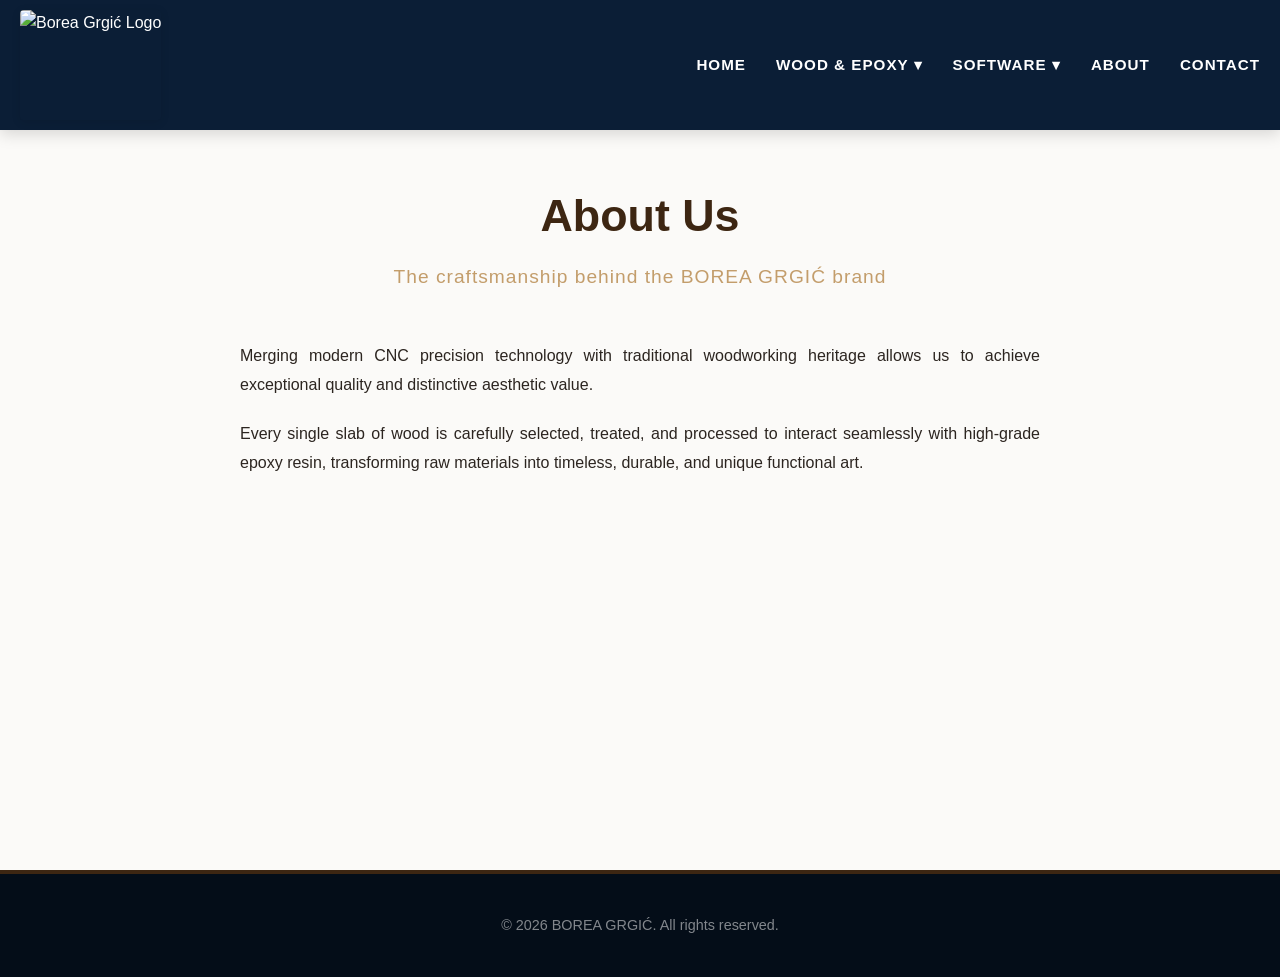
==== about.html @ 1d8dd4dd "v1.004" ====
<!DOCTYPE html>
<html lang="en">
<head>
    <meta charset="UTF-8">
    <meta name="viewport" content="width=device-width, initial-scale=1.0">
    <title>BOREA GRGIĆ | About Us</title>
    <link rel="stylesheet" href="css/style.css">
</head>
<body>
    <!-- HEADER -->
    <header>
        <nav>
            <a href="index.html" class="logo"><img src="assets/Borea_jpeg.jpeg" alt="Borea Grgić Logo"></a>
            <div class="menu-toggle" id="mobile-menu-toggle"><span></span><span></span><span></span></div>
            <ul class="nav-links" id="nav-links-menu">
                <li><a href="index.html">HOME</a></li>
                <li><a href="wood-epoxy.html">WOOD & EPOXY ▾</a>
                    <ul class="dropdown-menu">
                        <li><a href="wood-epoxy.html#products">Products</a></li>
                        <li><a href="wood-epoxy.html#gallery">Gallery</a></li>
                        <li><a href="wood-epoxy.html#custom">Custom Orders</a></li>
                    </ul>
                </li>
                <li><a href="software.html">SOFTWARE ▾</a>
                    <ul class="dropdown-menu">
                        <li><a href="software.html">ProbeXYZ.dll</a></li>
                    </ul>
                </li>
                <li><a href="about.html">ABOUT</a></li>
                <li><a href="contact.html">CONTACT</a></li>
            </ul>
        </nav>
    </header>

    <main>
        <div class="page-header">
            <h1>About Us</h1>
            <h2>The craftsmanship behind the BOREA GRGIĆ brand</h2>
        </div>
        <div style="max-width: 800px; margin: 0 auto; text-align: justify; line-height: 1.8;">
            <p style="margin-bottom: 20px;">
                Merging modern CNC precision technology with traditional woodworking heritage allows us to achieve exceptional quality and distinctive aesthetic value. 
            </p>
            <p>
                Every single slab of wood is carefully selected, treated, and processed to interact seamlessly with high-grade epoxy resin, transforming raw materials into timeless, durable, and unique functional art.
            </p>
        </div>
    </main>

    <footer><p>&copy; 2026 BOREA GRGIĆ. All rights reserved.</p></footer>
    <script src="js/main.js"></script>
</body>
</html>
---- css/style.css ----
/* --- WOOD, EPOXY & GOLD PALETTE --- */
:root {
    --primary-blue: #0b1e36;    /* Duboka modra - epoxy */
    --wood-brown: #3d2612;      /* Topla drvena smeđa */
    --accent-gold: #c39d6b;     /* Elegantna zlatna */
    --text-dark: #2c2520;       /* Tamno smeđe/crna za tekst */
    --text-light: #ffffff;
    --bg-light: #fbfaf8;        /* Prirodna prljavo-bijela pozadina */
    --bg-alt: #f1ede6;          /* Svijetlo drveno-siva za kontraste */
    --font-main: 'Segoe UI', -apple-system, BlinkMacSystemFont, sans-serif;
    --transition: all 0.3s ease;
    --shadow: 0 4px 20px rgba(61, 38, 18, 0.08);
}

* { box-sizing: border-box; margin: 0; padding: 0; }
body {
    font-family: var(--font-main);
    color: var(--text-dark);
    background-color: var(--bg-light);
    line-height: 1.6;
}

a { text-decoration: none; color: inherit; transition: var(--transition); }
ul { list-style: none; }
img { max-width: 100%; display: block; }

/* --- NAVIGACIJA & GIGANTSKI LOGO --- */
header {
    background: var(--primary-blue);
    color: var(--text-light);
    position: fixed;
    top: 0;
    width: 100%;
    z-index: 1000;
    box-shadow: 0 4px 15px rgba(0,0,0,0.15);
}

nav {
    max-width: 1300px;
    margin: 0 auto;
    padding: 10px 20px;
    display: flex;
    justify-content: space-between;
    align-items: center;
}

/* Povećan logo i maknuta restrikcija visine */
.logo img { 
    height: 110px; /* Duplo veći nego prije */
    width: auto;
    border-radius: 4px;
    box-shadow: 0 2px 10px rgba(0,0,0,0.1);
}

.nav-links { display: flex; align-items: center; gap: 30px; }
.nav-links > li { position: relative; padding: 15px 0; }
.nav-links a { font-size: 0.95rem; font-weight: 600; letter-spacing: 1px; }
.nav-links a:hover, .nav-links li:hover > a { color: var(--accent-gold); }

/* Dropdown */
.dropdown-menu {
    position: absolute;
    top: 100%;
    left: 50%;
    transform: translateX(-50%) translateY(10px);
    background: var(--primary-blue);
    min-width: 200px;
    box-shadow: var(--shadow);
    border-radius: 6px;
    padding: 10px 0;
    opacity: 0;
    visibility: hidden;
    transition: var(--transition);
    border-top: 3px solid var(--accent-gold);
}

.dropdown-menu li a { padding: 10px 20px; display: block; font-size: 0.85rem; color: rgba(255, 255, 255, 0.85); }
.dropdown-menu li a:hover { background: rgba(195, 157, 107, 0.15); color: var(--accent-gold); }
.nav-links li:hover .dropdown-menu { opacity: 1; visibility: visible; transform: translateX(-50%) translateY(0); }

/* Mobilni */
.menu-toggle { display: none; flex-direction: column; gap: 5px; cursor: pointer; }
.menu-toggle span { width: 25px; height: 3px; background-color: var(--text-light); transition: var(--transition); }

/* --- STRUKTURA --- */
main { max-width: 1200px; margin: 180px auto 60px auto; padding: 0 20px; min-height: 70vh; }
.page-header { text-align: center; margin-bottom: 50px; }
.page-header h1 { font-size: 2.8rem; color: var(--wood-brown); margin-bottom: 10px; font-weight: 700; }
.page-header h2 { font-size: 1.2rem; color: var(--accent-gold); font-weight: 400; letter-spacing: 1px; }

/* Grid */
.grid-3 { display: grid; grid-template-columns: repeat(auto-fit, minmax(300px, 1fr)); gap: 30px; margin-top: 40px; }
.card { background: var(--bg-alt); padding: 30px; border-radius: 8px; box-shadow: var(--shadow); border-top: 4px solid var(--wood-brown); }
.card h3 { color: var(--wood-brown); margin-bottom: 15px; }

/* Software Layout */
.software-layout { display: grid; grid-template-columns: 1.1fr 0.9fr; gap: 50px; align-items: start; }
.main-view { background: var(--bg-alt); aspect-ratio: 16/10; border-radius: 8px; display: flex; align-items: center; justify-content: center; color: #778899; border: 1px dashed var(--accent-gold); }
.thumbs-holder { display: grid; grid-template-columns: repeat(3, 1fr); gap: 15px; margin-top: 15px; }
.thumb-box { background: var(--bg-alt); aspect-ratio: 16/10; border-radius: 4px; display: flex; align-items: center; justify-content: center; font-size: 0.8rem; color: #999; }
.checkout-card { background: var(--primary-blue); color: var(--text-light); padding: 40px; border-radius: 8px; border-top: 4px solid var(--accent-gold); box-shadow: var(--shadow); margin-top: 25px; }
.checkout-card h3 { color: var(--text-light); }
.price-tag { font-size: 2.5rem; font-weight: 700; color: var(--accent-gold); margin: 15px 0; }
.btn-stack { display: flex; flex-direction: column; gap: 15px; }

/* Gumbi */
.btn { display: inline-block; padding: 12px 30px; border-radius: 4px; font-weight: 700; text-transform: uppercase; font-size: 0.85rem; text-align: center; cursor: pointer; border: 2px solid transparent; }
.btn-solid { background: var(--accent-gold); color: var(--primary-blue); }
.btn-solid:hover { background: #dcb37f; }
.btn-outline { background: transparent; color: var(--text-light); border-color: var(--text-light); }
.btn-outline:hover { background: var(--text-light); color: var(--primary-blue); }
.btn-hero { border-color: var(--accent-gold); color: var(--accent-gold); border-radius: 30px; margin-top: 20px; }
.btn-hero:hover { background: var(--accent-gold); color: var(--primary-blue); }

footer { background: #040d18; color: rgba(255, 255, 255, 0.5); padding: 40px 20px; text-align: center; font-size: 0.9rem; border-top: 4px solid var(--wood-brown); }

@media (max-width: 768px) {
    .menu-toggle { display: flex; }
    .nav-links { position: absolute; top: 100%; left: 0; right: 0; background: var(--primary-blue); flex-direction: column; gap: 0; width: 100%; max-height: 0; overflow: hidden; transition: var(--transition); }
    .nav-links.active { max-height: 450px; }
    .nav-links > li { width: 100%; text-align: center; padding: 15px 0; border-bottom: 1px solid rgba(255,255,255,0.05); }
    .dropdown-menu { position: static; transform: none; opacity: 1; visibility: visible; background: rgba(0, 0, 0, 0.2); display: none; }
    .nav-links li:hover .dropdown-menu { display: block; }
    .software-layout { grid-template-columns: 1fr; }
    .logo img { height: 75px; }
    main { margin-top: 130px; }
}
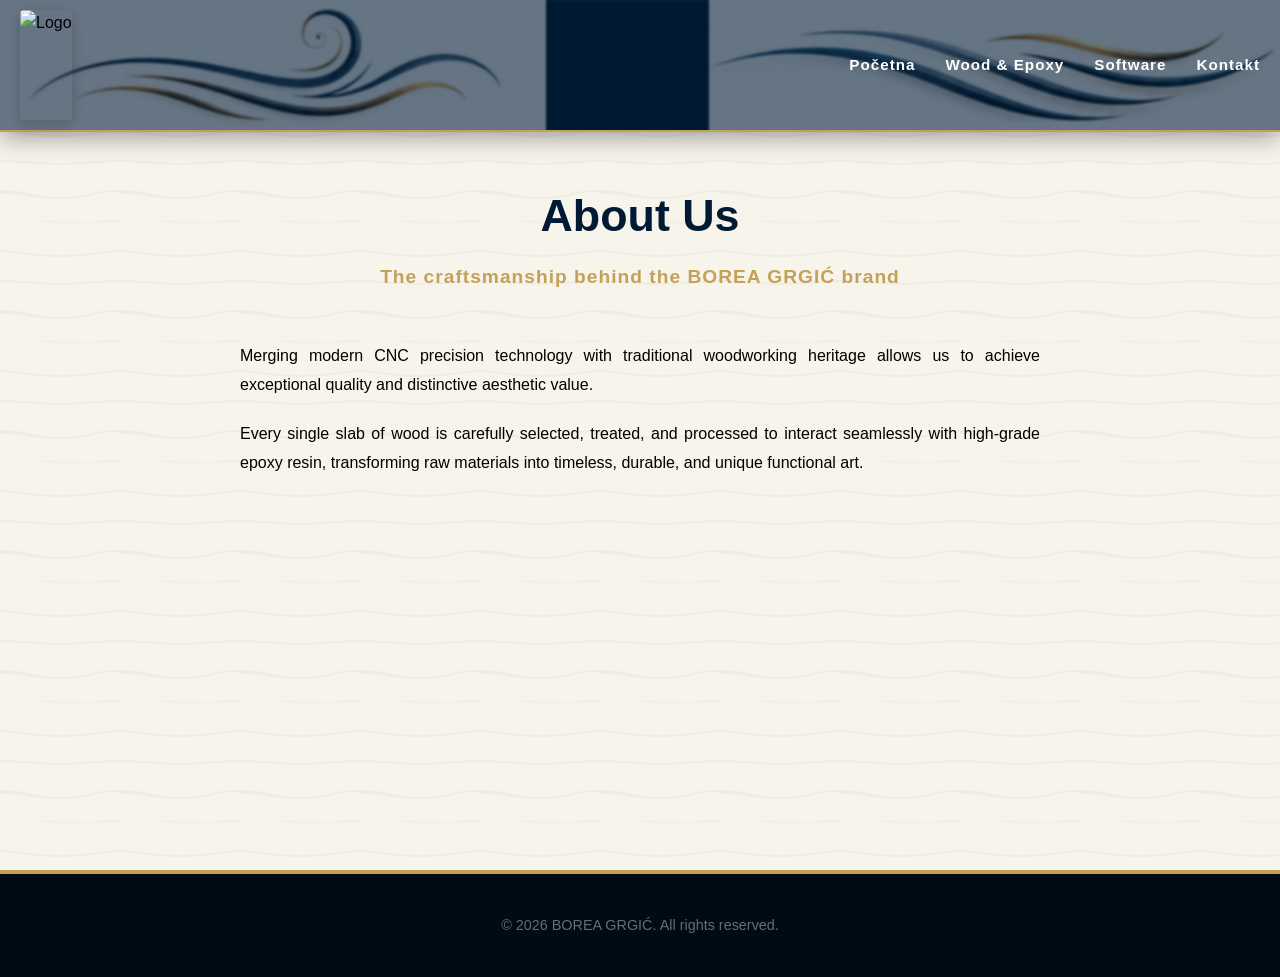
==== commit c22ce580: "navigacija js" ====
--- a/about.html
+++ b/about.html
@@ -7,47 +7,23 @@
     <link rel="stylesheet" href="css/style.css">
 </head>
 <body>
-    <!-- HEADER -->
-    <header>
-        <nav>
-            <a href="index.html" class="logo"><img src="assets/Borea_jpeg.jpeg" alt="Borea Grgić Logo"></a>
-            <div class="menu-toggle" id="mobile-menu-toggle"><span></span><span></span><span></span></div>
-            <ul class="nav-links" id="nav-links-menu">
-                <li><a href="index.html">HOME</a></li>
-                <li><a href="wood-epoxy.html">WOOD & EPOXY ▾</a>
-                    <ul class="dropdown-menu">
-                        <li><a href="wood-epoxy.html#products">Products</a></li>
-                        <li><a href="wood-epoxy.html#gallery">Gallery</a></li>
-                        <li><a href="wood-epoxy.html#custom">Custom Orders</a></li>
-                    </ul>
-                </li>
-                <li><a href="software.html">SOFTWARE ▾</a>
-                    <ul class="dropdown-menu">
-                        <li><a href="software.html">ProbeXYZ.dll</a></li>
-                    </ul>
-                </li>
-                <li><a href="about.html">ABOUT</a></li>
-                <li><a href="contact.html">CONTACT</a></li>
-            </ul>
-        </nav>
-    </header>
+  <main>
+    <div class="page-header">
+      <h1>About Us</h1>
+      <h2>The craftsmanship behind the BOREA GRGIĆ brand</h2>
+    </div>
+    <div style="max-width: 800px; margin: 0 auto; text-align: justify; line-height: 1.8;">
+      <p style="margin-bottom: 20px;">
+        Merging modern CNC precision technology with traditional woodworking heritage allows us to achieve exceptional quality and distinctive aesthetic value.
+      </p>
+      <p>
+        Every single slab of wood is carefully selected, treated, and processed to interact seamlessly with high-grade epoxy resin, transforming raw materials into timeless, durable, and unique functional art.
+      </p>
+    </div>
+  </main>
 
-    <main>
-        <div class="page-header">
-            <h1>About Us</h1>
-            <h2>The craftsmanship behind the BOREA GRGIĆ brand</h2>
-        </div>
-        <div style="max-width: 800px; margin: 0 auto; text-align: justify; line-height: 1.8;">
-            <p style="margin-bottom: 20px;">
-                Merging modern CNC precision technology with traditional woodworking heritage allows us to achieve exceptional quality and distinctive aesthetic value. 
-            </p>
-            <p>
-                Every single slab of wood is carefully selected, treated, and processed to interact seamlessly with high-grade epoxy resin, transforming raw materials into timeless, durable, and unique functional art.
-            </p>
-        </div>
-    </main>
-
-    <footer><p>&copy; 2026 BOREA GRGIĆ. All rights reserved.</p></footer>
-    <script src="js/main.js"></script>
+  <footer><p>&copy; 2026 BOREA GRGIĆ. All rights reserved.</p></footer>
+  <script src="js/main.js"></script>
+  <script src="js/navigacija.js"></script>
 </body>
 </html>
--- a/css/style.css
+++ b/css/style.css
@@ -1,38 +1,48 @@
-/* --- WOOD, EPOXY & GOLD PALETTE --- */
+/* --- VRIJEDNOSTI I BOJE (Potpuna kontrola nad izolacijom teksta) --- */
 :root {
-    --primary-blue: #0b1e36;    /* Duboka modra - epoxy */
-    --wood-brown: #3d2612;      /* Topla drvena smeđa */
-    --accent-gold: #c39d6b;     /* Elegantna zlatna */
-    --text-dark: #2c2520;       /* Tamno smeđe/crna za tekst */
-    --text-light: #ffffff;
-    --bg-light: #fbfaf8;        /* Prirodna prljavo-bijela pozadina */
-    --bg-alt: #f1ede6;          /* Svijetlo drveno-siva za kontraste */
-    --font-main: 'Segoe UI', -apple-system, BlinkMacSystemFont, sans-serif;
+    --primary-blue: #001a33;    /* Duboka, sjajna modra */
+    --wood-medium-dark: #3a2211; /* Zadržana varijabla radi kompatibilnosti */
+    --accent-gold: #c5a059;     /* Elegantna zlatna */
+    --text-dark: #000000;       /* Glavna slova na stranici su sada CRNA */
+    --text-light: #ffffff;      /* Svijetli tekst za elemente na plavoj podlozi */
     --transition: all 0.3s ease;
-    --shadow: 0 4px 20px rgba(61, 38, 18, 0.08);
+    --shadow: 0 4px 20px rgba(0, 0, 0, 0.3);
 }
 
 * { box-sizing: border-box; margin: 0; padding: 0; }
+
 body {
-    font-family: var(--font-main);
-    color: var(--text-dark);
-    background-color: var(--bg-light);
+    font-family: 'Segoe UI', -apple-system, BlinkMacSystemFont, sans-serif;
+    color: var(--text-dark); /* Crna slova na razini cijelog body-a */
     line-height: 1.6;
+    
+    /* GLAVNA PODLOGA S UZORKOM DRVA (Inline SVG bešavni godovi drva preko blage bež podloge) */
+    background-color: #f7f4eb; 
+    background-image: url("data:image/svg+xml,%3Csvg xmlns='http://www.w3.org/2000/svg' width='120' height='120' viewBox='0 0 120 120'%3E%3Cpath d='M0 10c20 0 30 5 60 5s40-5 60-5v2c-20 0-30 5-60 5S20 12 0 12zm0 30c20 0 40 3 60 3s40-3 60-3v2c-20 0-40 3-60 3S20 42 0 42zm0 30c30 0 30 7 60 7s30-7 60-7v2c-30 0-30 7-60 7S30 74 0 74zm0 30c15 0 35 2 60 2s45-2 60-2v2c-15 0-35 2-60 2s45-2 60-2z' fill='%233a2211' fill-opacity='0.035'/%3E%3C/svg%3E");
 }
 
 a { text-decoration: none; color: inherit; transition: var(--transition); }
 ul { list-style: none; }
 img { max-width: 100%; display: block; }
 
-/* --- NAVIGACIJA & GIGANTSKI LOGO --- */
+/* --- NAVIGACIJSKA TRAKA S "POSIJANIM" VALOVIMA IZ LOGOTIPA ---- */
 header {
-    background: var(--primary-blue);
-    color: var(--text-light);
     position: fixed;
     top: 0;
     width: 100%;
     z-index: 1000;
-    box-shadow: 0 4px 15px rgba(0,0,0,0.15);
+    
+    /* Osnovna tamno plava podloga */
+    background-color: var(--primary-blue);
+    
+    /* Ovdje "sijemo" elemente iz logotipa: wave_top s lijeve strane, wave_bottom s desne strane */
+    background-image: url('../assets/wave_top.png'), url('../assets/wave_bottom.png');
+    background-position: left center, right center;
+    background-repeat: no-repeat, no-repeat;
+    background-size: contain, contain; /* Prilagođava se visini navigacije */
+    
+    border-bottom: 2px solid var(--accent-gold);
+    box-shadow: 0 4px 25px rgba(0, 0, 0, 0.4), inset 0 1px 0 rgba(255, 255, 255, 0.1);
 }
 
 nav {
@@ -42,30 +52,33 @@
     display: flex;
     justify-content: space-between;
     align-items: center;
-}
-
-/* Povećan logo i maknuta restrikcija visine */
+    /* Lagani poluprozirni sloj da tekst preko posijanih valova ostane čitljiv */
+    background: rgba(0, 26, 51, 0.6); 
+    backdrop-filter: blur(1px);
+}
+
 .logo img { 
-    height: 110px; /* Duplo veći nego prije */
+    height: 110px; 
     width: auto;
     border-radius: 4px;
-    box-shadow: 0 2px 10px rgba(0,0,0,0.1);
-}
-
+    box-shadow: 0 4px 15px rgba(0,0,0,0.2);
+}
+
+/* Izolirani linkovi unutar navigacije kako se ne bi miješali s crnim slovima body-ja */
 .nav-links { display: flex; align-items: center; gap: 30px; }
 .nav-links > li { position: relative; padding: 15px 0; }
-.nav-links a { font-size: 0.95rem; font-weight: 600; letter-spacing: 1px; }
-.nav-links a:hover, .nav-links li:hover > a { color: var(--accent-gold); }
-
-/* Dropdown */
+.nav-links a { font-size: 0.95rem; font-weight: 600; letter-spacing: 1px; color: var(--text-light) !important; }
+.nav-links a:hover, .nav-links li:hover > a { color: var(--accent-gold) !important; }
+
+/* Dropdown izbornik - NETAKNUTA ORIGINALNA STRUKTURA I POZICIJA */
 .dropdown-menu {
     position: absolute;
     top: 100%;
     left: 50%;
     transform: translateX(-50%) translateY(10px);
-    background: var(--primary-blue);
+    background: #001122;
     min-width: 200px;
-    box-shadow: var(--shadow);
+    box-shadow: 0 8px 30px rgba(0,0,0,0.5);
     border-radius: 6px;
     padding: 10px 0;
     opacity: 0;
@@ -74,54 +87,118 @@
     border-top: 3px solid var(--accent-gold);
 }
 
-.dropdown-menu li a { padding: 10px 20px; display: block; font-size: 0.85rem; color: rgba(255, 255, 255, 0.85); }
-.dropdown-menu li a:hover { background: rgba(195, 157, 107, 0.15); color: var(--accent-gold); }
+.dropdown-menu li a { padding: 10px 20px; display: block; font-size: 0.85rem; color: rgba(255, 255, 255, 0.9) !important; }
+.dropdown-menu li a:hover { background: rgba(197, 160, 89, 0.2); color: var(--accent-gold) !important; }
 .nav-links li:hover .dropdown-menu { opacity: 1; visibility: visible; transform: translateX(-50%) translateY(0); }
 
-/* Mobilni */
+/* Mobilni hamburger */
 .menu-toggle { display: none; flex-direction: column; gap: 5px; cursor: pointer; }
 .menu-toggle span { width: 25px; height: 3px; background-color: var(--text-light); transition: var(--transition); }
 
-/* --- STRUKTURA --- */
+/* --- STRUKTURA SADRŽAJA --- */
 main { max-width: 1200px; margin: 180px auto 60px auto; padding: 0 20px; min-height: 70vh; }
 .page-header { text-align: center; margin-bottom: 50px; }
-.page-header h1 { font-size: 2.8rem; color: var(--wood-brown); margin-bottom: 10px; font-weight: 700; }
-.page-header h2 { font-size: 1.2rem; color: var(--accent-gold); font-weight: 400; letter-spacing: 1px; }
-
-/* Grid */
+.page-header h1 { font-size: 2.8rem; color: var(--primary-blue); margin-bottom: 10px; font-weight: 700; text-shadow: none; } /* Prebačeno u plavu radi čitljivosti na čistom drvu */
+.page-header h2 { font-size: 1.2rem; color: var(--accent-gold); font-weight: 600; letter-spacing: 1px; }
+
 .grid-3 { display: grid; grid-template-columns: repeat(auto-fit, minmax(300px, 1fr)); gap: 30px; margin-top: 40px; }
-.card { background: var(--bg-alt); padding: 30px; border-radius: 8px; box-shadow: var(--shadow); border-top: 4px solid var(--wood-brown); }
-.card h3 { color: var(--wood-brown); margin-bottom: 15px; }
-
-/* Software Layout */
+.card { background: rgba(255, 255, 255, 0.85); backdrop-filter: blur(4px); padding: 30px; border-radius: 8px; box-shadow: var(--shadow); border-top: 4px solid var(--accent-gold); border-left: 1px solid rgba(0,0,0,0.05); }
+.card h3 { color: var(--accent-gold); margin-bottom: 15px; }
+.card p { color: var(--text-dark); } /* Osiguran crni tekst u karticama */
+
+/* Software Stranica Layout */
 .software-layout { display: grid; grid-template-columns: 1.1fr 0.9fr; gap: 50px; align-items: start; }
-.main-view { background: var(--bg-alt); aspect-ratio: 16/10; border-radius: 8px; display: flex; align-items: center; justify-content: center; color: #778899; border: 1px dashed var(--accent-gold); }
+.main-view { background: rgba(255, 255, 255, 0.7); aspect-ratio: 16/10; border-radius: 8px; display: flex; align-items: center; justify-content: center; color: var(--text-dark); border: 1px dashed var(--accent-gold); }
 .thumbs-holder { display: grid; grid-template-columns: repeat(3, 1fr); gap: 15px; margin-top: 15px; }
-.thumb-box { background: var(--bg-alt); aspect-ratio: 16/10; border-radius: 4px; display: flex; align-items: center; justify-content: center; font-size: 0.8rem; color: #999; }
-.checkout-card { background: var(--primary-blue); color: var(--text-light); padding: 40px; border-radius: 8px; border-top: 4px solid var(--accent-gold); box-shadow: var(--shadow); margin-top: 25px; }
+.thumb-box { background: rgba(255, 255, 255, 0.7); aspect-ratio: 16/10; border-radius: 4px; display: flex; align-items: center; justify-content: center; font-size: 0.8rem; color: var(--text-dark); }
+
+.checkout-card { background: linear-gradient(180deg, #00264d 0%, #001122 100%); color: var(--text-light); padding: 40px; border-radius: 8px; border-top: 4px solid var(--accent-gold); box-shadow: 0 10px 30px rgba(0,0,0,0.3); margin-top: 25px; border: 1px solid rgba(255,255,255,0.1); }
 .checkout-card h3 { color: var(--text-light); }
 .price-tag { font-size: 2.5rem; font-weight: 700; color: var(--accent-gold); margin: 15px 0; }
 .btn-stack { display: flex; flex-direction: column; gap: 15px; }
 
 /* Gumbi */
 .btn { display: inline-block; padding: 12px 30px; border-radius: 4px; font-weight: 700; text-transform: uppercase; font-size: 0.85rem; text-align: center; cursor: pointer; border: 2px solid transparent; }
-.btn-solid { background: var(--accent-gold); color: var(--primary-blue); }
-.btn-solid:hover { background: #dcb37f; }
+.btn-solid { background: var(--accent-gold); color: #000; }
+.btn-solid:hover { background: #ffe07d; }
 .btn-outline { background: transparent; color: var(--text-light); border-color: var(--text-light); }
 .btn-outline:hover { background: var(--text-light); color: var(--primary-blue); }
 .btn-hero { border-color: var(--accent-gold); color: var(--accent-gold); border-radius: 30px; margin-top: 20px; }
-.btn-hero:hover { background: var(--accent-gold); color: var(--primary-blue); }
-
-footer { background: #040d18; color: rgba(255, 255, 255, 0.5); padding: 40px 20px; text-align: center; font-size: 0.9rem; border-top: 4px solid var(--wood-brown); }
-
+.btn-hero:hover { background: var(--accent-gold); color: #000; }
+
+footer { background: #000b14; color: rgba(255, 255, 255, 0.4); padding: 40px 20px; text-align: center; font-size: 0.9rem; border-top: 4px solid var(--accent-gold); }
+
+/* ==========================================
+   RESPONZIVNOST & MOBILNI MENI (ZAMIJENI OD OVDJE DO KRAJA DATOTEKE)
+   ========================================== */
 @media (max-width: 768px) {
-    .menu-toggle { display: flex; }
-    .nav-links { position: absolute; top: 100%; left: 0; right: 0; background: var(--primary-blue); flex-direction: column; gap: 0; width: 100%; max-height: 0; overflow: hidden; transition: var(--transition); }
-    .nav-links.active { max-height: 450px; }
-    .nav-links > li { width: 100%; text-align: center; padding: 15px 0; border-bottom: 1px solid rgba(255,255,255,0.05); }
-    .dropdown-menu { position: static; transform: none; opacity: 1; visibility: visible; background: rgba(0, 0, 0, 0.2); display: none; }
-    .nav-links li:hover .dropdown-menu { display: block; }
-    .software-layout { grid-template-columns: 1fr; }
-    .logo img { height: 75px; }
-    main { margin-top: 130px; }
+  .menu-toggle {
+    display: flex;
+  }
+
+  .nav-links {
+    position: absolute;
+    top: 100%;
+    left: 0;
+    right: 0;
+    background: #001122;
+    flex-direction: column;
+    gap: 0;
+    width: 100%;
+    max-height: 0;
+    overflow: hidden;
+    transition: var(--transition);
+  }
+
+    .nav-links.active {
+      max-height: none !important; /* Omogućuje meniju da se otvori do kraja */
+    }
+
+    .nav-links > li {
+      width: 100%;
+      text-align: left; /* Prebačeno na lijevo radi ljepše strukture s podmenijem */
+      padding: 10px 20px;
+      border-bottom: 1px solid rgba(255,255,255,0.05);
+    }
+
+  /* POPRAVLJEN MOBILNI PODIZBORNIK: Trajno vidljiv unutar otvorenog hamburgera  */
+  .dropdown-menu {
+    position: static;
+    transform: none;
+    opacity: 1;
+    visibility: visible;
+    background: rgba(0, 0, 0, 0.25) !important; /* Diskretno tamnija podloga */
+    display: block !important; /* Forsiramo prikaz na mobitelu jer nema hovera */
+    width: 100%;
+    box-shadow: none;
+    border-top: none;
+    border-left: 3px solid var(--accent-gold); /* Jasna zlatna okomita crta vodilica */
+    margin-top: 8px;
+    margin-bottom: 5px;
+    padding: 5px 0 5px 15px; /* Uvlačenje udesno za jasnu hijerarhiju */
+    border-radius: 0;
+  }
+
+    .dropdown-menu li {
+      width: 100%;
+    }
+
+      .dropdown-menu li a {
+        padding: 8px 10px;
+        text-align: left;
+        font-size: 0.9rem;
+        display: block;
+      }
+
+  .software-layout {
+    grid-template-columns: 1fr;
+  }
+
+  .logo img {
+    height: 75px;
+  }
+
+  main {
+    margin-top: 130px;
+  }
 }
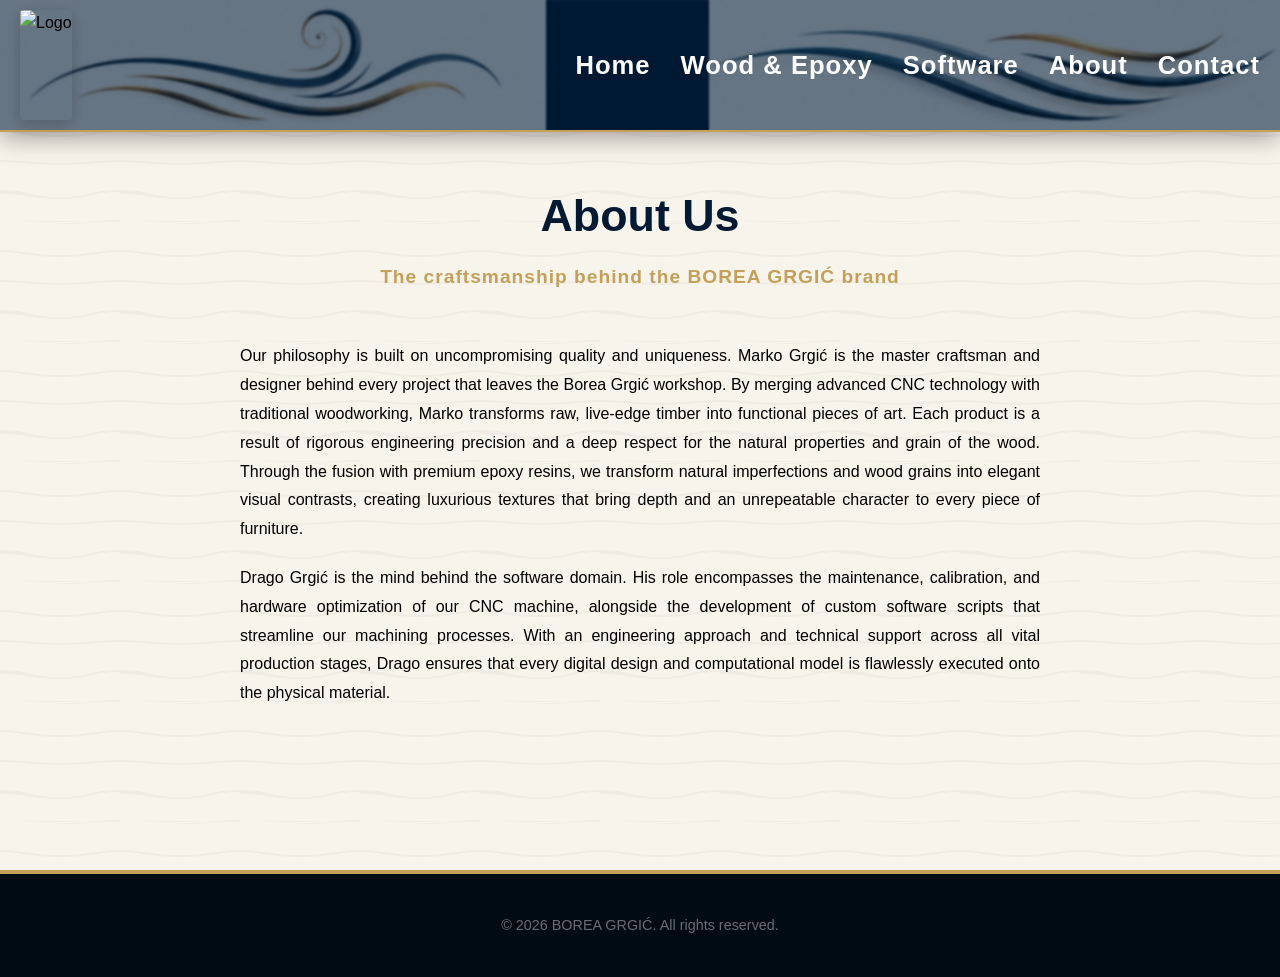
==== commit 0379eb5a: "Update about.html" ====
--- a/about.html
+++ b/about.html
@@ -14,10 +14,10 @@
     </div>
     <div style="max-width: 800px; margin: 0 auto; text-align: justify; line-height: 1.8;">
       <p style="margin-bottom: 20px;">
-        Merging modern CNC precision technology with traditional woodworking heritage allows us to achieve exceptional quality and distinctive aesthetic value.
+        Our philosophy is built on uncompromising quality and uniqueness. Marko Grgić is the master craftsman and designer behind every project that leaves the Borea Grgić workshop. By merging advanced CNC technology with traditional woodworking, Marko transforms raw, live-edge timber into functional pieces of art. Each product is a result of rigorous engineering precision and a deep respect for the natural properties and grain of the wood. Through the fusion with premium epoxy resins, we transform natural imperfections and wood grains into elegant visual contrasts, creating luxurious textures that bring depth and an unrepeatable character to every piece of furniture.
       </p>
       <p>
-        Every single slab of wood is carefully selected, treated, and processed to interact seamlessly with high-grade epoxy resin, transforming raw materials into timeless, durable, and unique functional art.
+        Drago Grgić is the mind behind the software domain. His role encompasses the maintenance, calibration, and hardware optimization of our CNC machine, alongside the development of custom software scripts that streamline our machining processes. With an engineering approach and technical support across all vital production stages, Drago ensures that every digital design and computational model is flawlessly executed onto the physical material.
       </p>
     </div>
   </main>
--- a/css/style.css
+++ b/css/style.css
@@ -67,7 +67,13 @@
 /* Izolirani linkovi unutar navigacije kako se ne bi miješali s crnim slovima body-ja */
 .nav-links { display: flex; align-items: center; gap: 30px; }
 .nav-links > li { position: relative; padding: 15px 0; }
-.nav-links a { font-size: 0.95rem; font-weight: 600; letter-spacing: 1px; color: var(--text-light) !important; }
+  .nav-links a {
+    font-size: 1.6rem; /* Povećano s 0.95rem radi bolje uočljivosti */
+    font-weight: 600;
+    letter-spacing: 1px;
+    color: var(--text-light) !important;
+    white-space: nowrap;
+  }
 .nav-links a:hover, .nav-links li:hover > a { color: var(--accent-gold) !important; }
 
 /* Dropdown izbornik - NETAKNUTA ORIGINALNA STRUKTURA I POZICIJA */
@@ -87,7 +93,13 @@
     border-top: 3px solid var(--accent-gold);
 }
 
-.dropdown-menu li a { padding: 10px 20px; display: block; font-size: 0.85rem; color: rgba(255, 255, 255, 0.9) !important; }
+  .dropdown-menu li a {
+    padding: 10px 20px;
+    display: block;
+    font-size: 0.85rem;
+    color: rgba(255, 255, 255, 0.9) !important;
+    white-space: nowrap; /* SPREČAVA PRELAMANJE UNUTAR DROPDOWNA */
+  }
 .dropdown-menu li a:hover { background: rgba(197, 160, 89, 0.2); color: var(--accent-gold) !important; }
 .nav-links li:hover .dropdown-menu { opacity: 1; visibility: visible; transform: translateX(-50%) translateY(0); }
 
@@ -183,12 +195,17 @@
       width: 100%;
     }
 
-      .dropdown-menu li a {
-        padding: 8px 10px;
-        text-align: left;
-        font-size: 0.9rem;
-        display: block;
-      }
+  /* Ovdje smo dodali .nav-links a za kontrolu veličine glavnog menija na mobitelu */
+  .nav-links a {
+    font-size: 1.0rem !important; /* Veći font za glavne mobilne linkove */
+  }
+
+  .dropdown-menu li a {
+    padding: 8px 25px 8px 20px;
+    text-align: left;
+    white-space: nowrap;
+    font-size: 0.85rem !important; /* Možeš usput definirati i malo manji font za podizbornik da se vidi razlika */
+  }
 
   .software-layout {
     grid-template-columns: 1fr;
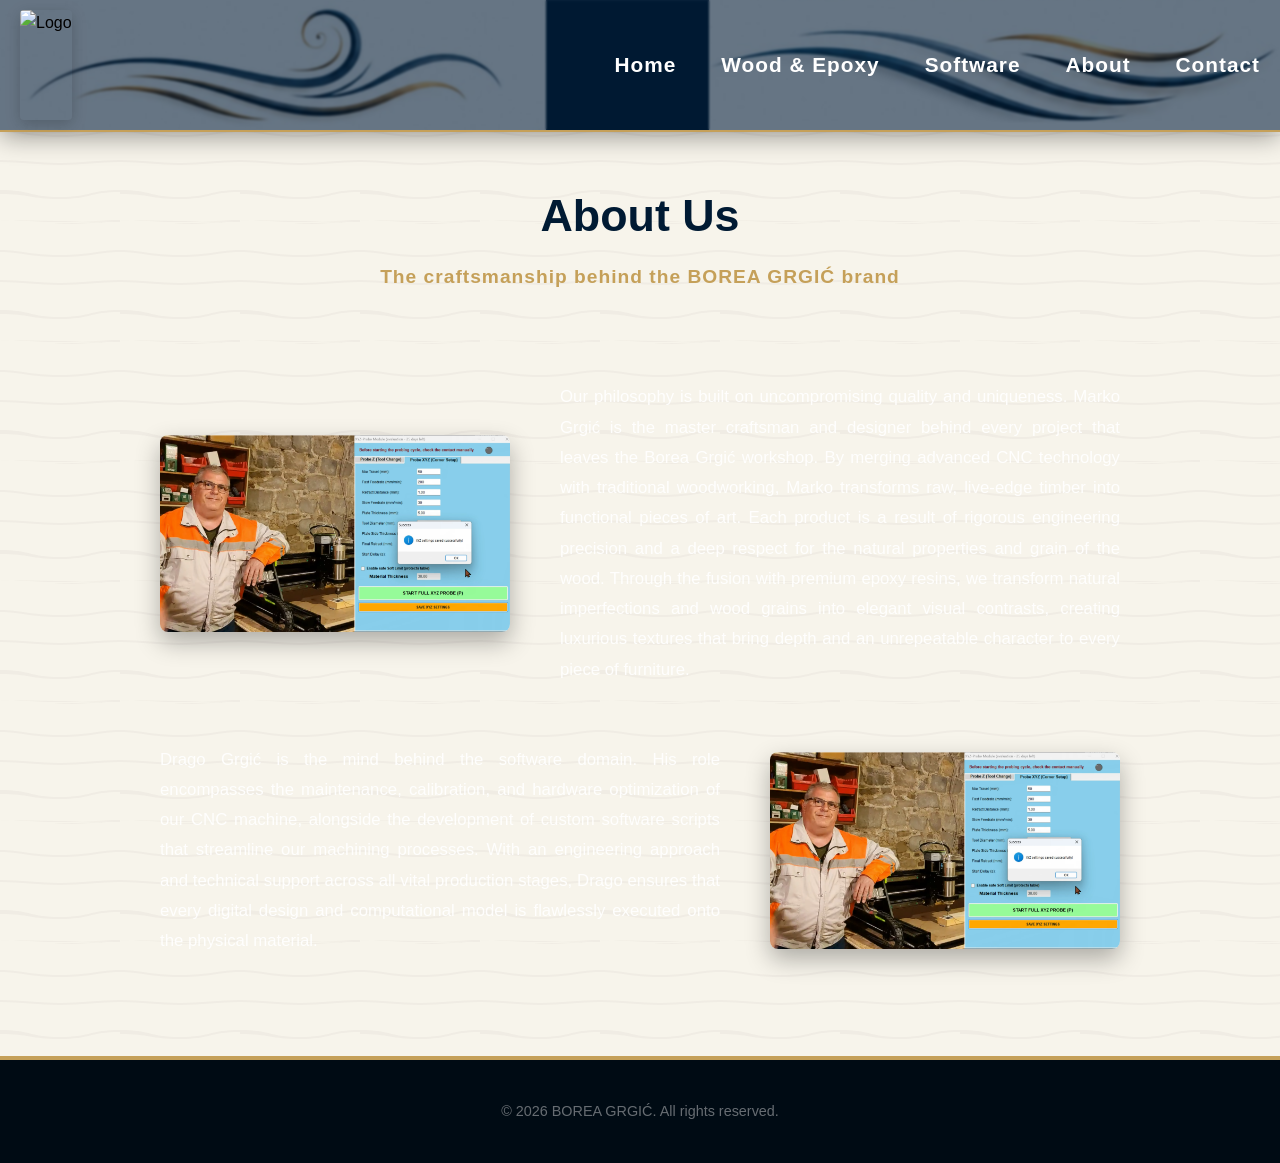
==== commit 29716897: "dodavanje Drago slika" ====
--- a/about.html
+++ b/about.html
@@ -12,16 +12,40 @@
       <h1>About Us</h1>
       <h2>The craftsmanship behind the BOREA GRGIĆ brand</h2>
     </div>
-    <div style="max-width: 800px; margin: 0 auto; text-align: justify; line-height: 1.8;">
-      <p style="margin-bottom: 20px;">
-        Our philosophy is built on uncompromising quality and uniqueness. Marko Grgić is the master craftsman and designer behind every project that leaves the Borea Grgić workshop. By merging advanced CNC technology with traditional woodworking, Marko transforms raw, live-edge timber into functional pieces of art. Each product is a result of rigorous engineering precision and a deep respect for the natural properties and grain of the wood. Through the fusion with premium epoxy resins, we transform natural imperfections and wood grains into elegant visual contrasts, creating luxurious textures that bring depth and an unrepeatable character to every piece of furniture.
-      </p>
-      <p>
-        Drago Grgić is the mind behind the software domain. His role encompasses the maintenance, calibration, and hardware optimization of our CNC machine, alongside the development of custom software scripts that streamline our machining processes. With an engineering approach and technical support across all vital production stages, Drago ensures that every digital design and computational model is flawlessly executed onto the physical material.
-      </p>
+
+    <div class="about-container">
+      <section class="about-profile">
+        <div class="profile-image">
+          <img src="assets/Drago2.png" alt="Marko Grgić">
+        </div>
+        <div class="profile-text">
+          <p>
+            Our philosophy is built on uncompromising quality and uniqueness.
+            Marko Grgić is the master craftsman and designer behind every project that leaves the Borea Grgić workshop.
+            By merging advanced CNC technology with traditional woodworking, Marko transforms raw, live-edge timber into functional pieces of art.
+            Each product is a result of rigorous engineering precision and a deep respect for the natural properties and grain of the wood.
+            Through the fusion with premium epoxy resins, we transform natural imperfections and wood grains into elegant visual contrasts,
+            creating luxurious textures that bring depth and an unrepeatable character to every piece of furniture.
+          </p>
+        </div>
+      </section>
+
+      <section class="about-profile reversed">
+        <div class="profile-image">
+          <img src="assets/Drago2.png" alt="Drago Grgić">
+        </div>
+        <div class="profile-text">
+          <p>
+            Drago Grgić is the mind behind the software domain.
+            His role encompasses the maintenance, calibration, and hardware optimization of our CNC machine,
+            alongside the development of custom software scripts that streamline our machining processes.
+            With an engineering approach and technical support across all vital production stages,
+            Drago ensures that every digital design and computational model is flawlessly executed onto the physical material.
+          </p>
+        </div>
+      </section>
     </div>
   </main>
-
   <footer><p>&copy; 2026 BOREA GRGIĆ. All rights reserved.</p></footer>
   <script src="js/main.js"></script>
   <script src="js/navigacija.js"></script>
--- a/css/style.css
+++ b/css/style.css
@@ -65,10 +65,10 @@
 }
 
 /* Izolirani linkovi unutar navigacije kako se ne bi miješali s crnim slovima body-ja */
-.nav-links { display: flex; align-items: center; gap: 30px; }
+.nav-links { display: flex; align-items: center; gap: 45px; }
 .nav-links > li { position: relative; padding: 15px 0; }
   .nav-links a {
-    font-size: 1.6rem; /* Povećano s 0.95rem radi bolje uočljivosti */
+    font-size: 1.3rem; /* Povećano s 0.95rem radi bolje uočljivosti */
     font-weight: 600;
     letter-spacing: 1px;
     color: var(--text-light) !important;
@@ -140,6 +140,51 @@
 
 footer { background: #000b14; color: rgba(255, 255, 255, 0.4); padding: 40px 20px; text-align: center; font-size: 0.9rem; border-top: 4px solid var(--accent-gold); }
 
+/* --- ABOUT PAGE STYLOVI (PC ŠIRINA) --- */
+.about-container {
+  max-width: 1000px;
+  margin: 0 auto;
+  padding: 40px 20px;
+  display: flex;
+  flex-direction: column;
+  gap: 60px; /* Razmak između dvije sekcije */
+}
+
+.about-profile {
+  display: flex;
+  align-items: center;
+  gap: 50px; /* Razmak između slike i teksta */
+}
+
+  /* Cik-cak efekt za PC: svaka druga sekcija okreće mjesta slici i tekstu */
+  .about-profile.reversed {
+    flex-direction: row-reverse;
+  }
+
+.profile-image {
+  flex: 0 0 350px; /* Fiksna širina za sliku na PC-ju */
+}
+
+  .profile-image img {
+    width: 100%;
+    height: auto;
+    border-radius: 8px; /* Blago zaobljeni rubovi za moderniji izgled */
+    box-shadow: 0 10px 25px rgba(0, 0, 0, 0.3); /* Elegantna sjena */
+    object-fit: cover;
+  }
+
+.profile-text {
+  flex: 1;
+}
+
+  .profile-text p {
+    text-align: justify;
+    line-height: 1.8;
+    font-size: 1.05rem;
+    color: rgba(255, 255, 255, 0.9); /* Prilagodi boju svom dizajnu */
+    margin: 0;
+  }
+
 /* ==========================================
    RESPONZIVNOST & MOBILNI MENI (ZAMIJENI OD OVDJE DO KRAJA DATOTEKE)
    ========================================== */
@@ -218,4 +263,22 @@
   main {
     margin-top: 130px;
   }
+  /* MOBILNI STYLOVI ZA ABOUT STRANICU */
+  .about-profile, .about-profile.reversed {
+    flex-direction: column; /* Slaže sliku pa tekst jedno ispod drugog */
+    gap: 25px;
+    text-align: center;
+  }
+
+  .profile-image {
+    flex: 0 0 auto;
+    width: 80%; /* Slika zauzima 80% širine mobilnog ekrana */
+    max-width: 300px;
+    margin: 0 auto;
+  }
+
+  .profile-text p {
+    text-align: left; /* Na mobitelu je opravdano poravnanje (justify) često ružno, 'left' je čitljivije */
+    font-size: 1rem;
+  }
 }
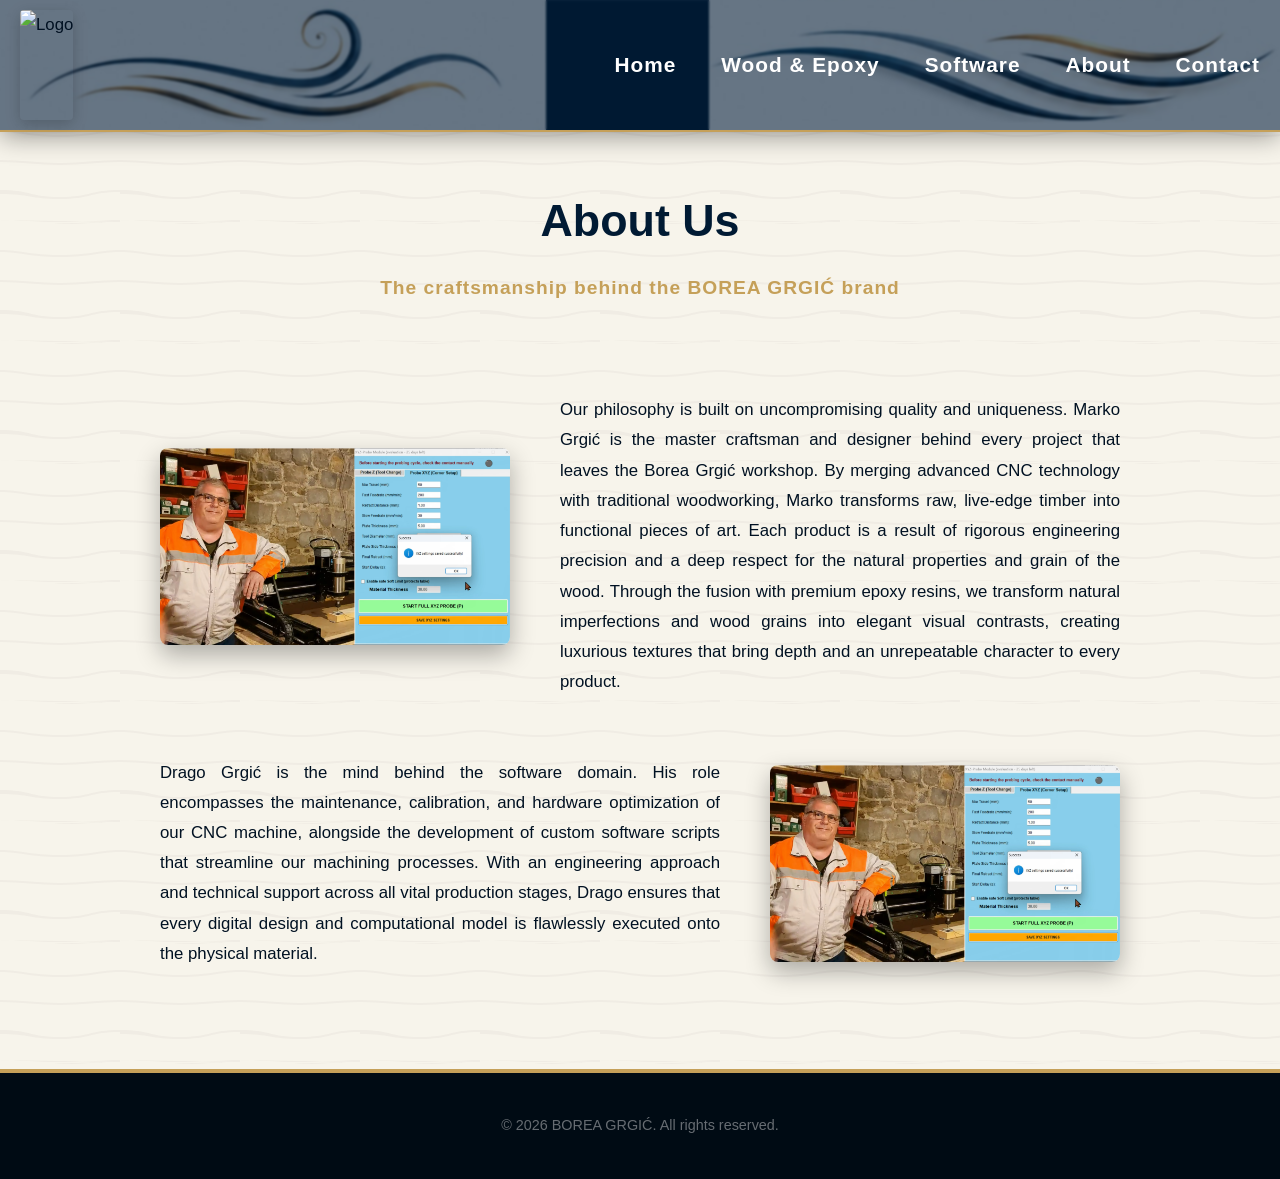
==== commit cb4a743c: "bijela boja" ====
--- a/about.html
+++ b/about.html
@@ -20,12 +20,7 @@
         </div>
         <div class="profile-text">
           <p>
-            Our philosophy is built on uncompromising quality and uniqueness.
-            Marko Grgić is the master craftsman and designer behind every project that leaves the Borea Grgić workshop.
-            By merging advanced CNC technology with traditional woodworking, Marko transforms raw, live-edge timber into functional pieces of art.
-            Each product is a result of rigorous engineering precision and a deep respect for the natural properties and grain of the wood.
-            Through the fusion with premium epoxy resins, we transform natural imperfections and wood grains into elegant visual contrasts,
-            creating luxurious textures that bring depth and an unrepeatable character to every piece of furniture.
+            Our philosophy is built on uncompromising quality and uniqueness. Marko Grgić is the master craftsman and designer behind every project that leaves the Borea Grgić workshop. By merging advanced CNC technology with traditional woodworking, Marko transforms raw, live-edge timber into functional pieces of art. Each product is a result of rigorous engineering precision and a deep respect for the natural properties and grain of the wood. Through the fusion with premium epoxy resins, we transform natural imperfections and wood grains into elegant visual contrasts, creating luxurious textures that bring depth and an unrepeatable character to every product.
           </p>
         </div>
       </section>
--- a/css/style.css
+++ b/css/style.css
@@ -12,14 +12,21 @@
 * { box-sizing: border-box; margin: 0; padding: 0; }
 
 body {
-    font-family: 'Segoe UI', -apple-system, BlinkMacSystemFont, sans-serif;
-    color: var(--text-dark); /* Crna slova na razini cijelog body-a */
-    line-height: 1.6;
-    
-    /* GLAVNA PODLOGA S UZORKOM DRVA (Inline SVG bešavni godovi drva preko blage bež podloge) */
-    background-color: #f7f4eb; 
-    background-image: url("data:image/svg+xml,%3Csvg xmlns='http://www.w3.org/2000/svg' width='120' height='120' viewBox='0 0 120 120'%3E%3Cpath d='M0 10c20 0 30 5 60 5s40-5 60-5v2c-20 0-30 5-60 5S20 12 0 12zm0 30c20 0 40 3 60 3s40-3 60-3v2c-20 0-40 3-60 3S20 42 0 42zm0 30c30 0 30 7 60 7s30-7 60-7v2c-30 0-30 7-60 7S30 74 0 74zm0 30c15 0 35 2 60 2s45-2 60-2v2c-15 0-35 2-60 2s45-2 60-2z' fill='%233a2211' fill-opacity='0.035'/%3E%3C/svg%3E");
-}
+  font-family: 'Segoe UI', Tahoma, Geneva, Verdana, sans-serif; /* ili tvoj postojeći font */
+  background-color: #f7f5f0; /* tvoja postojeća krem podloga */
+  /* GLOBALNE POSTAVKE ZA TEKST NA SVIM STRANICAMA */
+  color: #001122 !important; /* Tamna plavo-crna boja za maksimalnu čitljivost */
+  font-size: 1.05rem; /* Idealna, ujednačena veličina slova */
+  line-height: 1.8; /* Odličan prored za ugodno čitanje */
+  /* GLAVNA PODLOGA S UZORKOM DRVA (Inline SVG bešavni godovi drva preko blage bež podloge) */
+  background-color: #f7f4eb;
+  background-image: url("data:image/svg+xml,%3Csvg xmlns='http://www.w3.org/2000/svg' width='120' height='120' viewBox='0 0 120 120'%3E%3Cpath d='M0 10c20 0 30 5 60 5s40-5 60-5v2c-20 0-30 5-60 5S20 12 0 12zm0 30c20 0 40 3 60 3s40-3 60-3v2c-20 0-40 3-60 3S20 42 0 42zm0 30c30 0 30 7 60 7s30-7 60-7v2c-30 0-30 7-60 7S30 74 0 74zm0 30c15 0 35 2 60 2s45-2 60-2v2c-15 0-35 2-60 2s45-2 60-2z' fill='%233a2211' fill-opacity='0.035'/%3E%3C/svg%3E");
+}
+
+h1, h2, h3, h4 {
+  color: #001122; /* Ista tamna boja za sve naslove na webu */
+}
+
 
 a { text-decoration: none; color: inherit; transition: var(--transition); }
 ul { list-style: none; }
@@ -165,25 +172,23 @@
   flex: 0 0 350px; /* Fiksna širina za sliku na PC-ju */
 }
 
-  .profile-image img {
-    width: 100%;
-    height: auto;
-    border-radius: 8px; /* Blago zaobljeni rubovi za moderniji izgled */
-    box-shadow: 0 10px 25px rgba(0, 0, 0, 0.3); /* Elegantna sjena */
-    object-fit: cover;
-  }
+.profile-image img {
+  width: 100%;
+  height: auto;
+  border-radius: 8px; /* Blago zaobljeni rubovi za moderniji izgled */
+  box-shadow: 0 10px 25px rgba(0, 0, 0, 0.3); /* Elegantna sjena */
+  object-fit: cover;
+}
 
 .profile-text {
   flex: 1;
 }
 
-  .profile-text p {
-    text-align: justify;
-    line-height: 1.8;
-    font-size: 1.05rem;
-    color: rgba(255, 255, 255, 0.9); /* Prilagodi boju svom dizajnu */
-    margin: 0;
-  }
+.profile-text p {
+  text-align: justify;
+  line-height: 1.8;
+  margin: 0;
+}
 
 /* ==========================================
    RESPONZIVNOST & MOBILNI MENI (ZAMIJENI OD OVDJE DO KRAJA DATOTEKE)
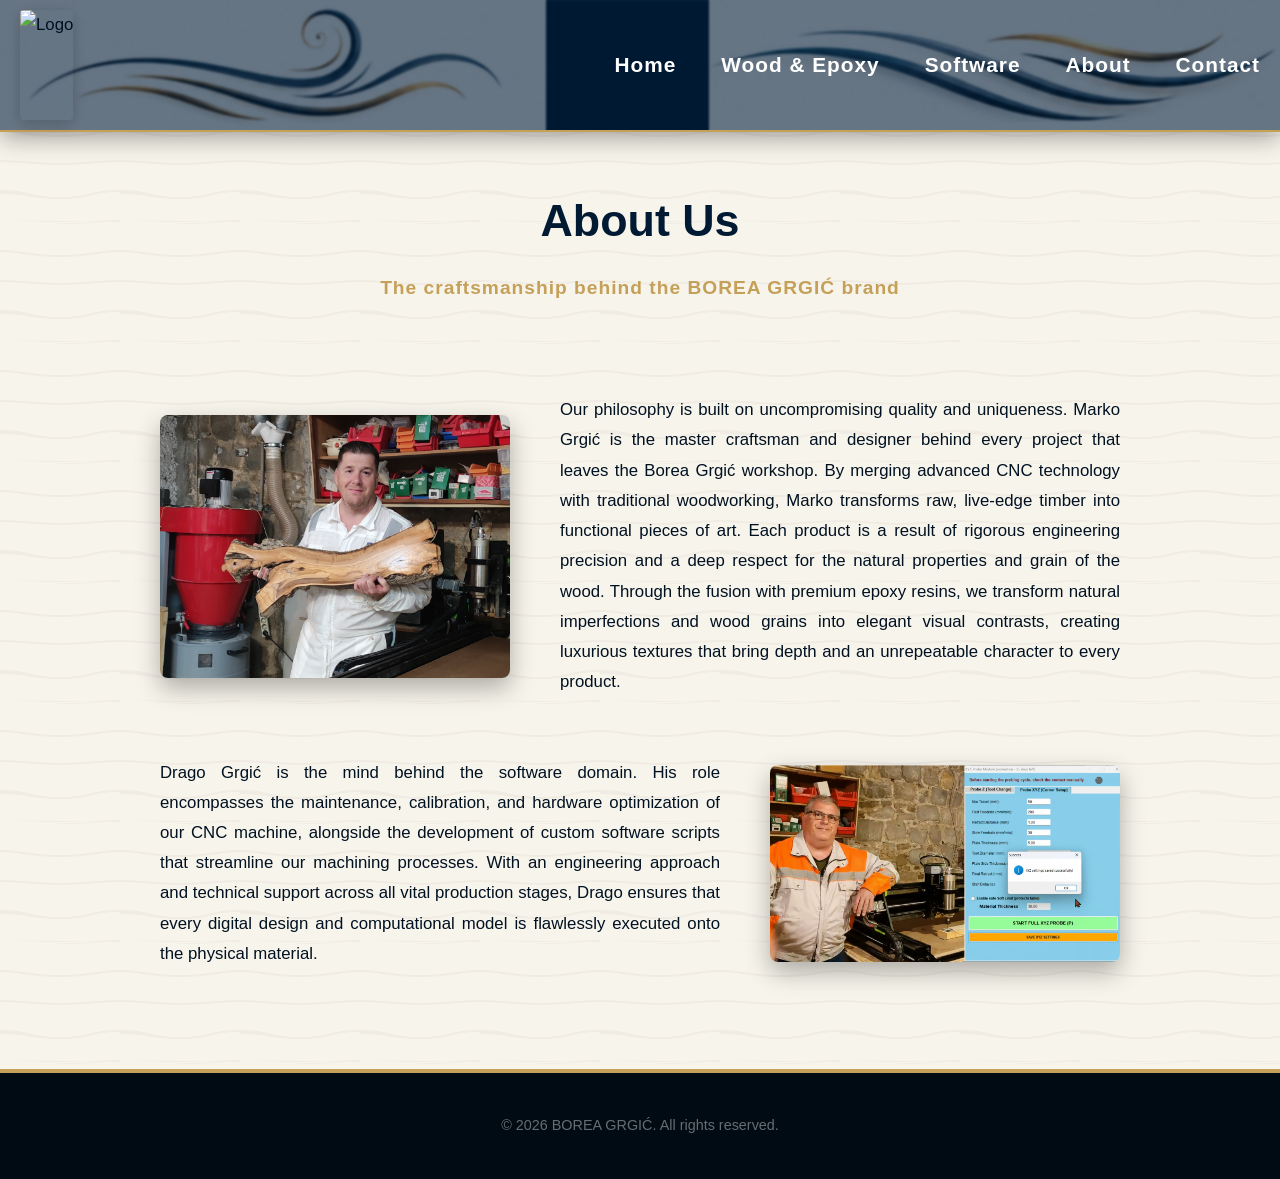
==== commit 60fdd55e: "slike" ====
--- a/about.html
+++ b/about.html
@@ -1,10 +1,19 @@
 <!DOCTYPE html>
 <html lang="en">
 <head>
-    <meta charset="UTF-8">
-    <meta name="viewport" content="width=device-width, initial-scale=1.0">
-    <title>BOREA GRGIĆ | About Us</title>
-    <link rel="stylesheet" href="css/style.css">
+  <!-- Google tag (gtag.js) -->
+  <script async src="https://www.googletagmanager.com/gtag/js?id=G-9T2H0MJBL7"></script>
+  <script>
+    window.dataLayer = window.dataLayer || [];
+    function gtag() { dataLayer.push(arguments); }
+    gtag('js', new Date());
+
+    gtag('config', 'G-9T2H0MJBL7');
+  </script>
+  <meta charset="UTF-8">
+  <meta name="viewport" content="width=device-width, initial-scale=1.0">
+  <title>BOREA GRGIĆ | About Us</title>
+  <link rel="stylesheet" href="css/style.css">
 </head>
 <body>
   <main>
@@ -16,7 +25,7 @@
     <div class="about-container">
       <section class="about-profile">
         <div class="profile-image">
-          <img src="assets/Drago2.png" alt="Marko Grgić">
+          <img src="assets/Marko1.jpg" alt="Marko Grgić">
         </div>
         <div class="profile-text">
           <p>
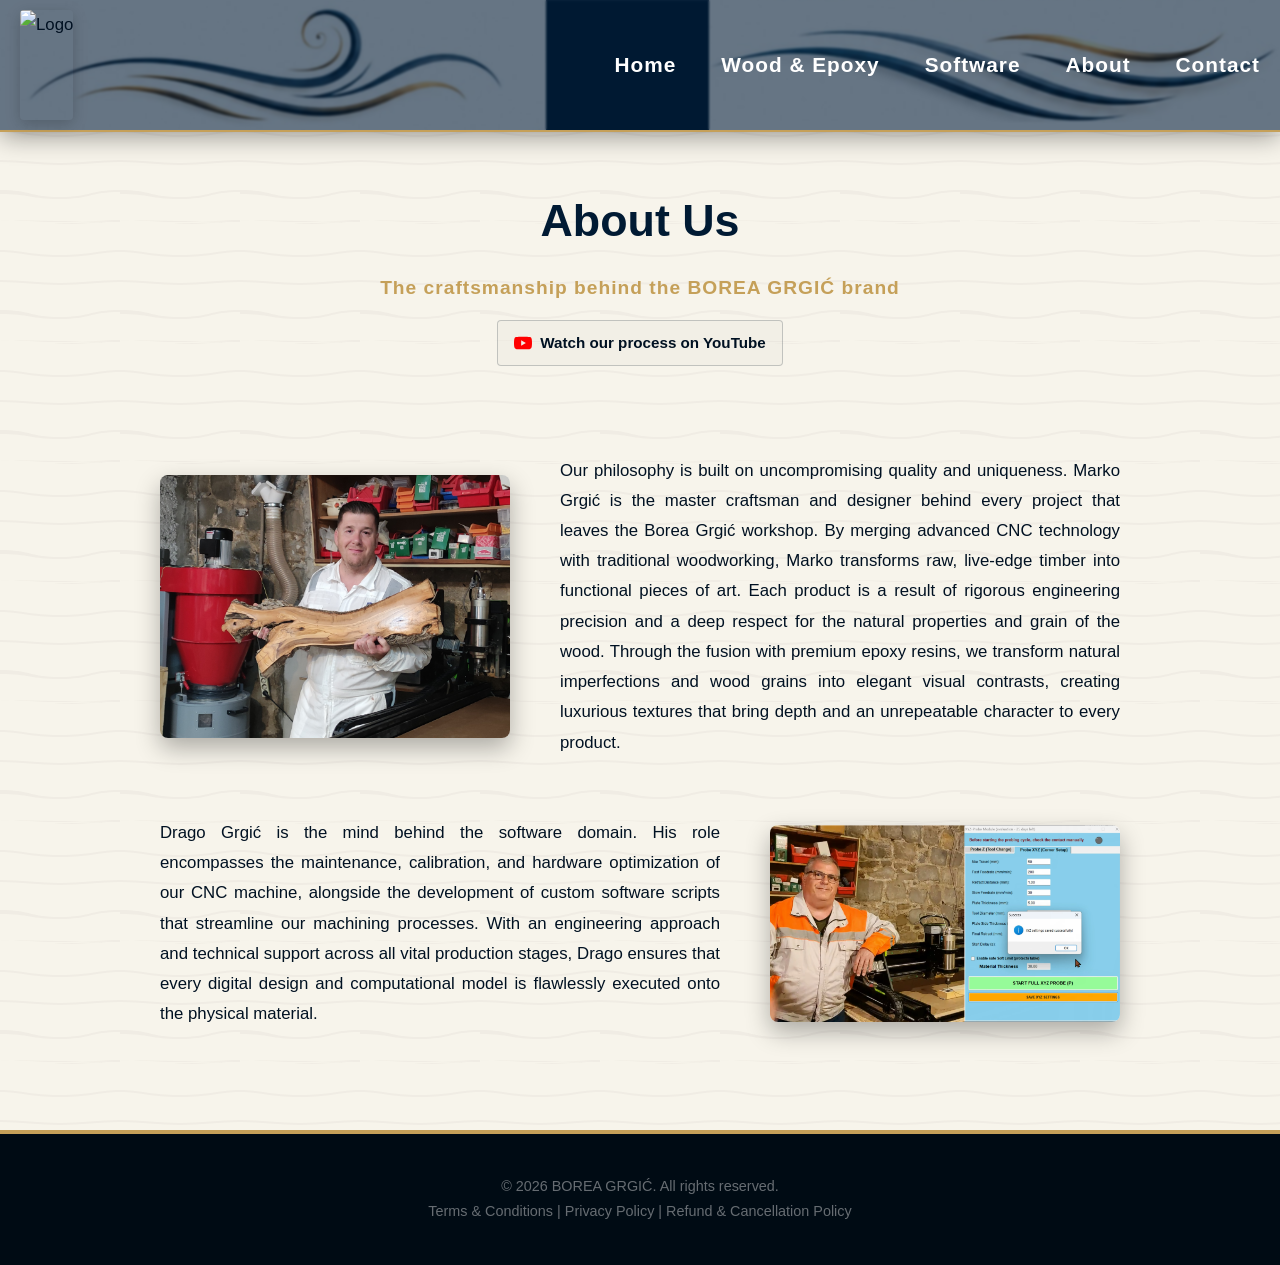
==== commit 6e1184c7: "footer" ====
--- a/about.html
+++ b/about.html
@@ -20,6 +20,16 @@
     <div class="page-header">
       <h1>About Us</h1>
       <h2>The craftsmanship behind the BOREA GRGIĆ brand</h2>
+
+      <!-- YouTube Kanal Link -->
+      <div class="youtube-link-holder" style="margin-top: 15px;">
+        <a href="https://www.youtube.com/@Borea_Grgic" target="_blank" rel="noopener" style="display: inline-flex; align-items: center; gap: 8px; color: #001122; font-weight: bold; text-decoration: none; font-size: 0.95rem; border: 1px solid rgba(0, 17, 34, 0.2); padding: 8px 16px; border-radius: 4px; background: rgba(0, 0, 0, 0.02); transition: all 0.2s ease;">
+          <svg width="18" height="18" viewBox="0 0 24 24" fill="#ff0000" style="vertical-align: middle;">
+            <path d="M23.498 6.186a3.016 3.016 0 0 0-2.122-2.136C19.505 3.545 12 3.545 12 3.545s-7.505 0-9.377.505A3.017 3.017 0 0 0 .502 6.186C0 8.07 0 12 0 12s0 3.93.502 5.814a3.016 3.016 0 0 0 2.122 2.136c1.871.505 9.376.505 9.376.505s7.505 0 9.377-.505a3.015 3.015 0 0 0 2.122-2.136C24 15.93 24 12 24 12s0-3.93-.502-5.814zM9.545 15.568V8.432L15.818 12l-6.273 3.568z" />
+          </svg>
+          Watch our process on YouTube
+        </a>
+      </div>
     </div>
 
     <div class="about-container">
@@ -50,7 +60,14 @@
       </section>
     </div>
   </main>
-  <footer><p>&copy; 2026 BOREA GRGIĆ. All rights reserved.</p></footer>
+  <footer class="footer-legal">
+    <p>&copy; 2026 BOREA GRGIĆ. All rights reserved.</p>
+    <p>
+      <a href="terms.html">Terms & Conditions</a> |
+      <a href="privacy.html">Privacy Policy</a> |
+      <a href="refunds.html">Refund & Cancellation Policy</a>
+    </p>
+  </footer>
   <script src="js/main.js"></script>
   <script src="js/navigacija.js"></script>
 </body>
--- a/css/style.css
+++ b/css/style.css
@@ -1,15 +1,19 @@
 /* --- VRIJEDNOSTI I BOJE (Potpuna kontrola nad izolacijom teksta) --- */
 :root {
-    --primary-blue: #001a33;    /* Duboka, sjajna modra */
-    --wood-medium-dark: #3a2211; /* Zadržana varijabla radi kompatibilnosti */
-    --accent-gold: #c5a059;     /* Elegantna zlatna */
-    --text-dark: #000000;       /* Glavna slova na stranici su sada CRNA */
-    --text-light: #ffffff;      /* Svijetli tekst za elemente na plavoj podlozi */
-    --transition: all 0.3s ease;
-    --shadow: 0 4px 20px rgba(0, 0, 0, 0.3);
-}
-
-* { box-sizing: border-box; margin: 0; padding: 0; }
+  --primary-blue: #001a33; /* Duboka, sjajna modra */
+  --wood-medium-dark: #3a2211; /* Zadržana varijabla radi kompatibilnosti */
+  --accent-gold: #c5a059; /* Elegantna zlatna */
+  --text-dark: #000000; /* Glavna slova na stranici su sada CRNA */
+  --text-light: #ffffff; /* Svijetli tekst za elemente na plavoj podlozi */
+  --transition: all 0.3s ease;
+  --shadow: 0 4px 20px rgba(0, 0, 0, 0.3);
+}
+
+* {
+  box-sizing: border-box;
+  margin: 0;
+  padding: 0;
+}
 
 body {
   font-family: 'Segoe UI', Tahoma, Geneva, Verdana, sans-serif; /* ili tvoj postojeći font */
@@ -27,53 +31,104 @@
   color: #001122; /* Ista tamna boja za sve naslove na webu */
 }
 
-
-a { text-decoration: none; color: inherit; transition: var(--transition); }
-ul { list-style: none; }
-img { max-width: 100%; display: block; }
+.gallery-holder .main-view img {
+  width: 100%;
+  height: auto;
+  border-radius: 6px;
+  box-shadow: 0 4px 15px rgba(0,0,0,0.1);
+}
+
+.thumbs-holder {
+  display: flex;
+  gap: 10px;
+  margin-top: 10px;
+}
+
+.thumb-box {
+  flex: 1;
+  cursor: pointer;
+  border: 2px solid transparent;
+  border-radius: 4px;
+  overflow: hidden;
+  transition: border-color 0.2s;
+}
+
+  .thumb-box:hover {
+    border-color: #001122; /* Tvoja tamna boja iz body-ja označava fokus */
+  }
+
+  .thumb-box img {
+    width: 100%;
+    height: auto;
+    display: block;
+    object-fit: cover;
+  }
+
+
+a {
+  text-decoration: none;
+  color: inherit;
+  transition: var(--transition);
+}
+
+ul {
+  list-style: none;
+}
+
+img {
+  max-width: 100%;
+  display: block;
+}
 
 /* --- NAVIGACIJSKA TRAKA S "POSIJANIM" VALOVIMA IZ LOGOTIPA ---- */
 header {
-    position: fixed;
-    top: 0;
-    width: 100%;
-    z-index: 1000;
-    
-    /* Osnovna tamno plava podloga */
-    background-color: var(--primary-blue);
-    
-    /* Ovdje "sijemo" elemente iz logotipa: wave_top s lijeve strane, wave_bottom s desne strane */
-    background-image: url('../assets/wave_top.png'), url('../assets/wave_bottom.png');
-    background-position: left center, right center;
-    background-repeat: no-repeat, no-repeat;
-    background-size: contain, contain; /* Prilagođava se visini navigacije */
-    
-    border-bottom: 2px solid var(--accent-gold);
-    box-shadow: 0 4px 25px rgba(0, 0, 0, 0.4), inset 0 1px 0 rgba(255, 255, 255, 0.1);
+  position: fixed;
+  top: 0;
+  width: 100%;
+  z-index: 1000;
+  /* Osnovna tamno plava podloga */
+  background-color: var(--primary-blue);
+  /* Ovdje "sijemo" elemente iz logotipa: wave_top s lijeve strane, wave_bottom s desne strane */
+  background-image: url('../assets/wave_top.png'), url('../assets/wave_bottom.png');
+  background-position: left center, right center;
+  background-repeat: no-repeat, no-repeat;
+  background-size: contain, contain; /* Prilagođava se visini navigacije */
+
+  border-bottom: 2px solid var(--accent-gold);
+  box-shadow: 0 4px 25px rgba(0, 0, 0, 0.4), inset 0 1px 0 rgba(255, 255, 255, 0.1);
 }
 
 nav {
-    max-width: 1300px;
-    margin: 0 auto;
-    padding: 10px 20px;
-    display: flex;
-    justify-content: space-between;
-    align-items: center;
-    /* Lagani poluprozirni sloj da tekst preko posijanih valova ostane čitljiv */
-    background: rgba(0, 26, 51, 0.6); 
-    backdrop-filter: blur(1px);
-}
-
-.logo img { 
-    height: 110px; 
-    width: auto;
-    border-radius: 4px;
-    box-shadow: 0 4px 15px rgba(0,0,0,0.2);
+  max-width: 1300px;
+  margin: 0 auto;
+  padding: 10px 20px;
+  display: flex;
+  justify-content: space-between;
+  align-items: center;
+  /* Lagani poluprozirni sloj da tekst preko posijanih valova ostane čitljiv */
+  background: rgba(0, 26, 51, 0.6);
+  backdrop-filter: blur(1px);
+}
+
+.logo img {
+  height: 110px;
+  width: auto;
+  border-radius: 4px;
+  box-shadow: 0 4px 15px rgba(0,0,0,0.2);
 }
 
 /* Izolirani linkovi unutar navigacije kako se ne bi miješali s crnim slovima body-ja */
-.nav-links { display: flex; align-items: center; gap: 45px; }
-.nav-links > li { position: relative; padding: 15px 0; }
+.nav-links {
+  display: flex;
+  align-items: center;
+  gap: 45px;
+}
+
+  .nav-links > li {
+    position: relative;
+    padding: 15px 0;
+  }
+
   .nav-links a {
     font-size: 1.3rem; /* Povećano s 0.95rem radi bolje uočljivosti */
     font-weight: 600;
@@ -81,23 +136,26 @@
     color: var(--text-light) !important;
     white-space: nowrap;
   }
-.nav-links a:hover, .nav-links li:hover > a { color: var(--accent-gold) !important; }
+
+    .nav-links a:hover, .nav-links li:hover > a {
+      color: var(--accent-gold) !important;
+    }
 
 /* Dropdown izbornik - NETAKNUTA ORIGINALNA STRUKTURA I POZICIJA */
 .dropdown-menu {
-    position: absolute;
-    top: 100%;
-    left: 50%;
-    transform: translateX(-50%) translateY(10px);
-    background: #001122;
-    min-width: 200px;
-    box-shadow: 0 8px 30px rgba(0,0,0,0.5);
-    border-radius: 6px;
-    padding: 10px 0;
-    opacity: 0;
-    visibility: hidden;
-    transition: var(--transition);
-    border-top: 3px solid var(--accent-gold);
+  position: absolute;
+  top: 100%;
+  left: 50%;
+  transform: translateX(-50%) translateY(10px);
+  background: #001122;
+  min-width: 200px;
+  box-shadow: 0 8px 30px rgba(0,0,0,0.5);
+  border-radius: 6px;
+  padding: 10px 0;
+  opacity: 0;
+  visibility: hidden;
+  transition: var(--transition);
+  border-top: 3px solid var(--accent-gold);
 }
 
   .dropdown-menu li a {
@@ -107,45 +165,209 @@
     color: rgba(255, 255, 255, 0.9) !important;
     white-space: nowrap; /* SPREČAVA PRELAMANJE UNUTAR DROPDOWNA */
   }
-.dropdown-menu li a:hover { background: rgba(197, 160, 89, 0.2); color: var(--accent-gold) !important; }
-.nav-links li:hover .dropdown-menu { opacity: 1; visibility: visible; transform: translateX(-50%) translateY(0); }
+
+    .dropdown-menu li a:hover {
+      background: rgba(197, 160, 89, 0.2);
+      color: var(--accent-gold) !important;
+    }
+
+/* Hover efekt za dropdown se aktivira SAMO na računalima s mišem */
+@media (hover: hover) {
+  .nav-links li:hover .dropdown-menu {
+    opacity: 1;
+    visibility: visible;
+    transform: translateX(-50%) translateY(0);
+  }
+}
 
 /* Mobilni hamburger */
-.menu-toggle { display: none; flex-direction: column; gap: 5px; cursor: pointer; }
-.menu-toggle span { width: 25px; height: 3px; background-color: var(--text-light); transition: var(--transition); }
+.menu-toggle {
+  display: none;
+  flex-direction: column;
+  gap: 5px;
+  cursor: pointer;
+}
+
+  .menu-toggle span {
+    width: 25px;
+    height: 3px;
+    background-color: var(--text-light);
+    transition: var(--transition);
+  }
 
 /* --- STRUKTURA SADRŽAJA --- */
-main { max-width: 1200px; margin: 180px auto 60px auto; padding: 0 20px; min-height: 70vh; }
-.page-header { text-align: center; margin-bottom: 50px; }
-.page-header h1 { font-size: 2.8rem; color: var(--primary-blue); margin-bottom: 10px; font-weight: 700; text-shadow: none; } /* Prebačeno u plavu radi čitljivosti na čistom drvu */
-.page-header h2 { font-size: 1.2rem; color: var(--accent-gold); font-weight: 600; letter-spacing: 1px; }
-
-.grid-3 { display: grid; grid-template-columns: repeat(auto-fit, minmax(300px, 1fr)); gap: 30px; margin-top: 40px; }
-.card { background: rgba(255, 255, 255, 0.85); backdrop-filter: blur(4px); padding: 30px; border-radius: 8px; box-shadow: var(--shadow); border-top: 4px solid var(--accent-gold); border-left: 1px solid rgba(0,0,0,0.05); }
-.card h3 { color: var(--accent-gold); margin-bottom: 15px; }
-.card p { color: var(--text-dark); } /* Osiguran crni tekst u karticama */
+main {
+  max-width: 1200px;
+  margin: 180px auto 60px auto;
+  padding: 0 20px;
+  min-height: 70vh;
+}
+
+.page-header {
+  text-align: center;
+  margin-bottom: 50px;
+}
+
+  .page-header h1 {
+    font-size: 2.8rem;
+    color: var(--primary-blue);
+    margin-bottom: 10px;
+    font-weight: 700;
+    text-shadow: none;
+  }
+  /* Prebačeno u plavu radi čitljivosti na čistom drvu */
+  .page-header h2 {
+    font-size: 1.2rem;
+    color: var(--accent-gold);
+    font-weight: 600;
+    letter-spacing: 1px;
+  }
+
+.grid-3 {
+  display: grid;
+  grid-template-columns: repeat(auto-fit, minmax(300px, 1fr));
+  gap: 30px;
+  margin-top: 40px;
+}
+
+.card {
+  background: rgba(255, 255, 255, 0.85);
+  backdrop-filter: blur(4px);
+  padding: 30px;
+  border-radius: 8px;
+  box-shadow: var(--shadow);
+  border-top: 4px solid var(--accent-gold);
+  border-left: 1px solid rgba(0,0,0,0.05);
+}
+
+  .card h3 {
+    color: var(--accent-gold);
+    margin-bottom: 15px;
+  }
+
+  .card p {
+    color: var(--text-dark);
+  }
+/* Osiguran crni tekst u karticama */
 
 /* Software Stranica Layout */
-.software-layout { display: grid; grid-template-columns: 1.1fr 0.9fr; gap: 50px; align-items: start; }
-.main-view { background: rgba(255, 255, 255, 0.7); aspect-ratio: 16/10; border-radius: 8px; display: flex; align-items: center; justify-content: center; color: var(--text-dark); border: 1px dashed var(--accent-gold); }
-.thumbs-holder { display: grid; grid-template-columns: repeat(3, 1fr); gap: 15px; margin-top: 15px; }
-.thumb-box { background: rgba(255, 255, 255, 0.7); aspect-ratio: 16/10; border-radius: 4px; display: flex; align-items: center; justify-content: center; font-size: 0.8rem; color: var(--text-dark); }
-
-.checkout-card { background: linear-gradient(180deg, #00264d 0%, #001122 100%); color: var(--text-light); padding: 40px; border-radius: 8px; border-top: 4px solid var(--accent-gold); box-shadow: 0 10px 30px rgba(0,0,0,0.3); margin-top: 25px; border: 1px solid rgba(255,255,255,0.1); }
-.checkout-card h3 { color: var(--text-light); }
-.price-tag { font-size: 2.5rem; font-weight: 700; color: var(--accent-gold); margin: 15px 0; }
-.btn-stack { display: flex; flex-direction: column; gap: 15px; }
+.software-layout {
+  display: grid;
+  grid-template-columns: 1.1fr 0.9fr;
+  gap: 50px;
+  align-items: start;
+}
+
+.main-view {
+  background: rgba(255, 255, 255, 0.7);
+  aspect-ratio: 16/10;
+  border-radius: 8px;
+  display: flex;
+  align-items: center;
+  justify-content: center;
+  color: var(--text-dark);
+  border: 1px dashed var(--accent-gold);
+}
+
+.thumbs-holder {
+  display: grid;
+  grid-template-columns: repeat(3, 1fr);
+  gap: 15px;
+  margin-top: 15px;
+}
+
+.thumb-box {
+  background: rgba(255, 255, 255, 0.7);
+  aspect-ratio: 16/10;
+  border-radius: 4px;
+  display: flex;
+  align-items: center;
+  justify-content: center;
+  font-size: 0.8rem;
+  color: var(--text-dark);
+}
+
+.checkout-card {
+  background: linear-gradient(180deg, #00264d 0%, #001122 100%);
+  color: var(--text-light);
+  padding: 40px;
+  border-radius: 8px;
+  border-top: 4px solid var(--accent-gold);
+  box-shadow: 0 10px 30px rgba(0,0,0,0.3);
+  margin-top: 25px;
+  border: 1px solid rgba(255,255,255,0.1);
+}
+
+  .checkout-card h3 {
+    color: var(--text-light);
+  }
+
+.price-tag {
+  font-size: 2.5rem;
+  font-weight: 700;
+  color: var(--accent-gold);
+  margin: 15px 0;
+}
+
+.btn-stack {
+  display: flex;
+  flex-direction: column;
+  gap: 15px;
+}
 
 /* Gumbi */
-.btn { display: inline-block; padding: 12px 30px; border-radius: 4px; font-weight: 700; text-transform: uppercase; font-size: 0.85rem; text-align: center; cursor: pointer; border: 2px solid transparent; }
-.btn-solid { background: var(--accent-gold); color: #000; }
-.btn-solid:hover { background: #ffe07d; }
-.btn-outline { background: transparent; color: var(--text-light); border-color: var(--text-light); }
-.btn-outline:hover { background: var(--text-light); color: var(--primary-blue); }
-.btn-hero { border-color: var(--accent-gold); color: var(--accent-gold); border-radius: 30px; margin-top: 20px; }
-.btn-hero:hover { background: var(--accent-gold); color: #000; }
-
-footer { background: #000b14; color: rgba(255, 255, 255, 0.4); padding: 40px 20px; text-align: center; font-size: 0.9rem; border-top: 4px solid var(--accent-gold); }
+.btn {
+  display: inline-block;
+  padding: 12px 30px;
+  border-radius: 4px;
+  font-weight: 700;
+  text-transform: uppercase;
+  font-size: 0.85rem;
+  text-align: center;
+  cursor: pointer;
+  border: 2px solid transparent;
+}
+
+.btn-solid {
+  background: var(--accent-gold);
+  color: #000;
+}
+
+  .btn-solid:hover {
+    background: #ffe07d;
+  }
+
+.btn-outline {
+  background: transparent;
+  color: var(--text-light);
+  border-color: var(--text-light);
+}
+
+  .btn-outline:hover {
+    background: var(--text-light);
+    color: var(--primary-blue);
+  }
+
+.btn-hero {
+  border-color: var(--accent-gold);
+  color: var(--accent-gold);
+  border-radius: 30px;
+  margin-top: 20px;
+}
+
+  .btn-hero:hover {
+    background: var(--accent-gold);
+    color: #000;
+  }
+
+footer {
+  background: #000b14;
+  color: rgba(255, 255, 255, 0.4);
+  padding: 40px 20px;
+  text-align: center;
+  font-size: 0.9rem;
+  border-top: 4px solid var(--accent-gold);
+}
 
 /* --- ABOUT PAGE STYLOVI (PC ŠIRINA) --- */
 .about-container {
@@ -172,23 +394,23 @@
   flex: 0 0 350px; /* Fiksna širina za sliku na PC-ju */
 }
 
-.profile-image img {
-  width: 100%;
-  height: auto;
-  border-radius: 8px; /* Blago zaobljeni rubovi za moderniji izgled */
-  box-shadow: 0 10px 25px rgba(0, 0, 0, 0.3); /* Elegantna sjena */
-  object-fit: cover;
-}
+  .profile-image img {
+    width: 100%;
+    height: auto;
+    border-radius: 8px; /* Blago zaobljeni rubovi za moderniji izgled */
+    box-shadow: 0 10px 25px rgba(0, 0, 0, 0.3); /* Elegantna sjena */
+    object-fit: cover;
+  }
 
 .profile-text {
   flex: 1;
 }
 
-.profile-text p {
-  text-align: justify;
-  line-height: 1.8;
-  margin: 0;
-}
+  .profile-text p {
+    text-align: justify;
+    line-height: 1.8;
+    margin: 0;
+  }
 
 /* ==========================================
    RESPONZIVNOST & MOBILNI MENI (ZAMIJENI OD OVDJE DO KRAJA DATOTEKE)
@@ -268,6 +490,7 @@
   main {
     margin-top: 130px;
   }
+  
   /* MOBILNI STYLOVI ZA ABOUT STRANICU */
   .about-profile, .about-profile.reversed {
     flex-direction: column; /* Slaže sliku pa tekst jedno ispod drugog */
@@ -286,4 +509,4 @@
     text-align: left; /* Na mobitelu je opravdano poravnanje (justify) često ružno, 'left' je čitljivije */
     font-size: 1rem;
   }
-}+}
